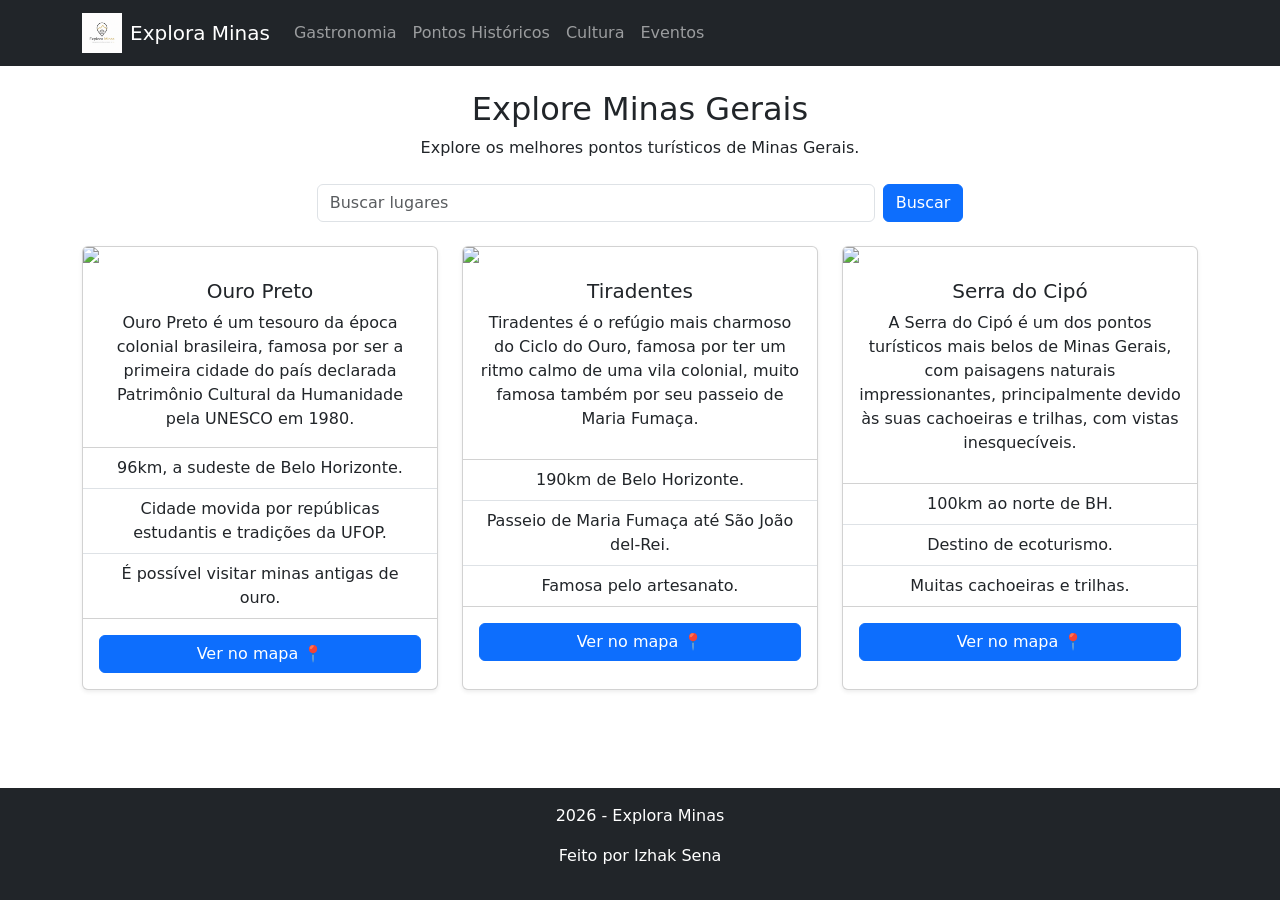
==== index.html @ 5cfe18e5 "minha atividade semana 12" ====
<!DOCTYPE html>
<html lang="pt-BR">
<head>
    <meta charset="UTF-8">
    <title>Explora Minas</title>
    <link rel="stylesheet" href="css/styles.css">
    <meta name="viewport" content="width=device-width, initial-scale=1.0">
    <link href="https://cdn.jsdelivr.net/npm/bootstrap@5.3.3/dist/css/bootstrap.min.css" rel="stylesheet">
</head>
<body class="d-flex flex-column min-vh-100">

<nav class="navbar navbar-expand-lg navbar-dark bg-dark">
  <div class="container">
    <a class="navbar-brand d-flex align-items-center" href="#">
  <img src="img/logo.png" alt="Logo" width="40" class="me-2">
  Explora Minas
</a>

    <div class="collapse navbar-collapse">
      <ul class="navbar-nav">
        <li class="nav-item"><a class="nav-link" href="#">Gastronomia</a></li>
        <li class="nav-item"><a class="nav-link" href="#">Pontos Históricos</a></li>
        <li class="nav-item"><a class="nav-link" href="#">Cultura</a></li>
        <li class="nav-item"><a class="nav-link" href="#">Eventos</a></li>
      </ul>
    </div>
  </div>
</nav>

<main class="container mt-4 flex-fill">

<section class="text-center mb-4">
    <section class="text-center mb-4">
    
        
  <h2>Explore Minas Gerais</h2>
  <p>Explore os melhores pontos turísticos de Minas Gerais.</p>
</section>

    <section class="d-flex justify-content-center mb-4">
  <input class="form-control w-50 me-2" type="text" placeholder="Buscar lugares">
  <button class="btn btn-primary">Buscar</button>
</section>
<!-- cards -->
    <section class="row">
        
  <!-- Ouro Preto -->
  <div class="col-md-4 mb-4">
    <div class="card h-100 shadow-sm">
      <img src="https://www.segueviagem.com.br/wp-content/uploads/2020/09/shutterstock_452390755-scaled.jpg" class="card-img-top">
      
      <div class="card-body">
        <h5 class="card-title">Ouro Preto</h5>
        <p class="card-text">Ouro Preto é um tesouro da época colonial brasileira, famosa por ser a primeira cidade do país declarada Patrimônio Cultural da Humanidade pela UNESCO em 1980.</p>
      </div>

      <ul class="list-group list-group-flush">
        <li class="list-group-item">96km, a sudeste de Belo Horizonte.</li>
        <li class="list-group-item">Cidade movida por repúblicas estudantis e tradições da UFOP.</li>
        <li class="list-group-item">É possível visitar minas antigas de ouro.</li>
      </ul>

      <div class="card-body">
        <a href="https://maps.app.goo.gl/3Vu9swvpx3ncmqJi7" target="_blank" class="btn btn-primary w-100">
          Ver no mapa 📍
        </a>
      </div>
    </div>
  </div>

  <!-- Tiradentes -->
  <div class="col-md-4 mb-4">
    <div class="card h-100 shadow-sm">
      <img src="https://www.viagenscinematograficas.com.br/wp-content/uploads/2020/11/Tiradentes-MG-O-que-Fazer-Capa-6.jpg" class="card-img-top">
      
      <div class="card-body">
        <h5 class="card-title">Tiradentes</h5>
        <p class="card-text">Tiradentes é o refúgio mais charmoso do Ciclo do Ouro, famosa por ter um ritmo calmo de uma vila colonial, muito famosa também por seu passeio de Maria Fumaça.</p>
      </div>

      <ul class="list-group list-group-flush">
        <li class="list-group-item">190km de Belo Horizonte.</li>
        <li class="list-group-item">Passeio de Maria Fumaça até São João del-Rei.</li>
        <li class="list-group-item">Famosa pelo artesanato.</li>
      </ul>

      <div class="card-body">
        <a href="https://maps.app.goo.gl/pw9pEzNax21qk7QM7" target="_blank" class="btn btn-primary w-100">
          Ver no mapa 📍
        </a>
      </div>
    </div>
  </div>

  <!-- Serra do Cipó -->
  <div class="col-md-4 mb-4">
    <div class="card h-100 shadow-sm">
      <img src="https://viagenseoutrashistorias.com.br/wp-content/uploads/2021/08/serra-do-cipo-BH-MG-4-942x529.jpg" class="card-img-top">
      
      <div class="card-body">
        <h5 class="card-title">Serra do Cipó</h5>
        <p class="card-text">A Serra do Cipó é um dos pontos turísticos mais belos de Minas Gerais, com paisagens naturais impressionantes, principalmente devido às suas cachoeiras e trilhas, com vistas inesquecíveis.</p>
      </div>

      <ul class="list-group list-group-flush">
        <li class="list-group-item">100km ao norte de BH.</li>
        <li class="list-group-item">Destino de ecoturismo.</li>
        <li class="list-group-item">Muitas cachoeiras e trilhas.</li>
      </ul>

      <div class="card-body">
        <a href="https://maps.app.goo.gl/dTFhFLrMSBfX6ADc8" target="_blank" class="btn btn-primary w-100">
          Ver no mapa 📍
        </a>
      </div>
    </div>
  </div>

</section>
        

</main>

<footer class="bg-dark text-white text-center p-3 mt-auto">
  <p>2026 - Explora Minas</p>
  <p>Feito por Izhak Sena</p>
</footer>


</body>
</html>
<!-- commit extra -->
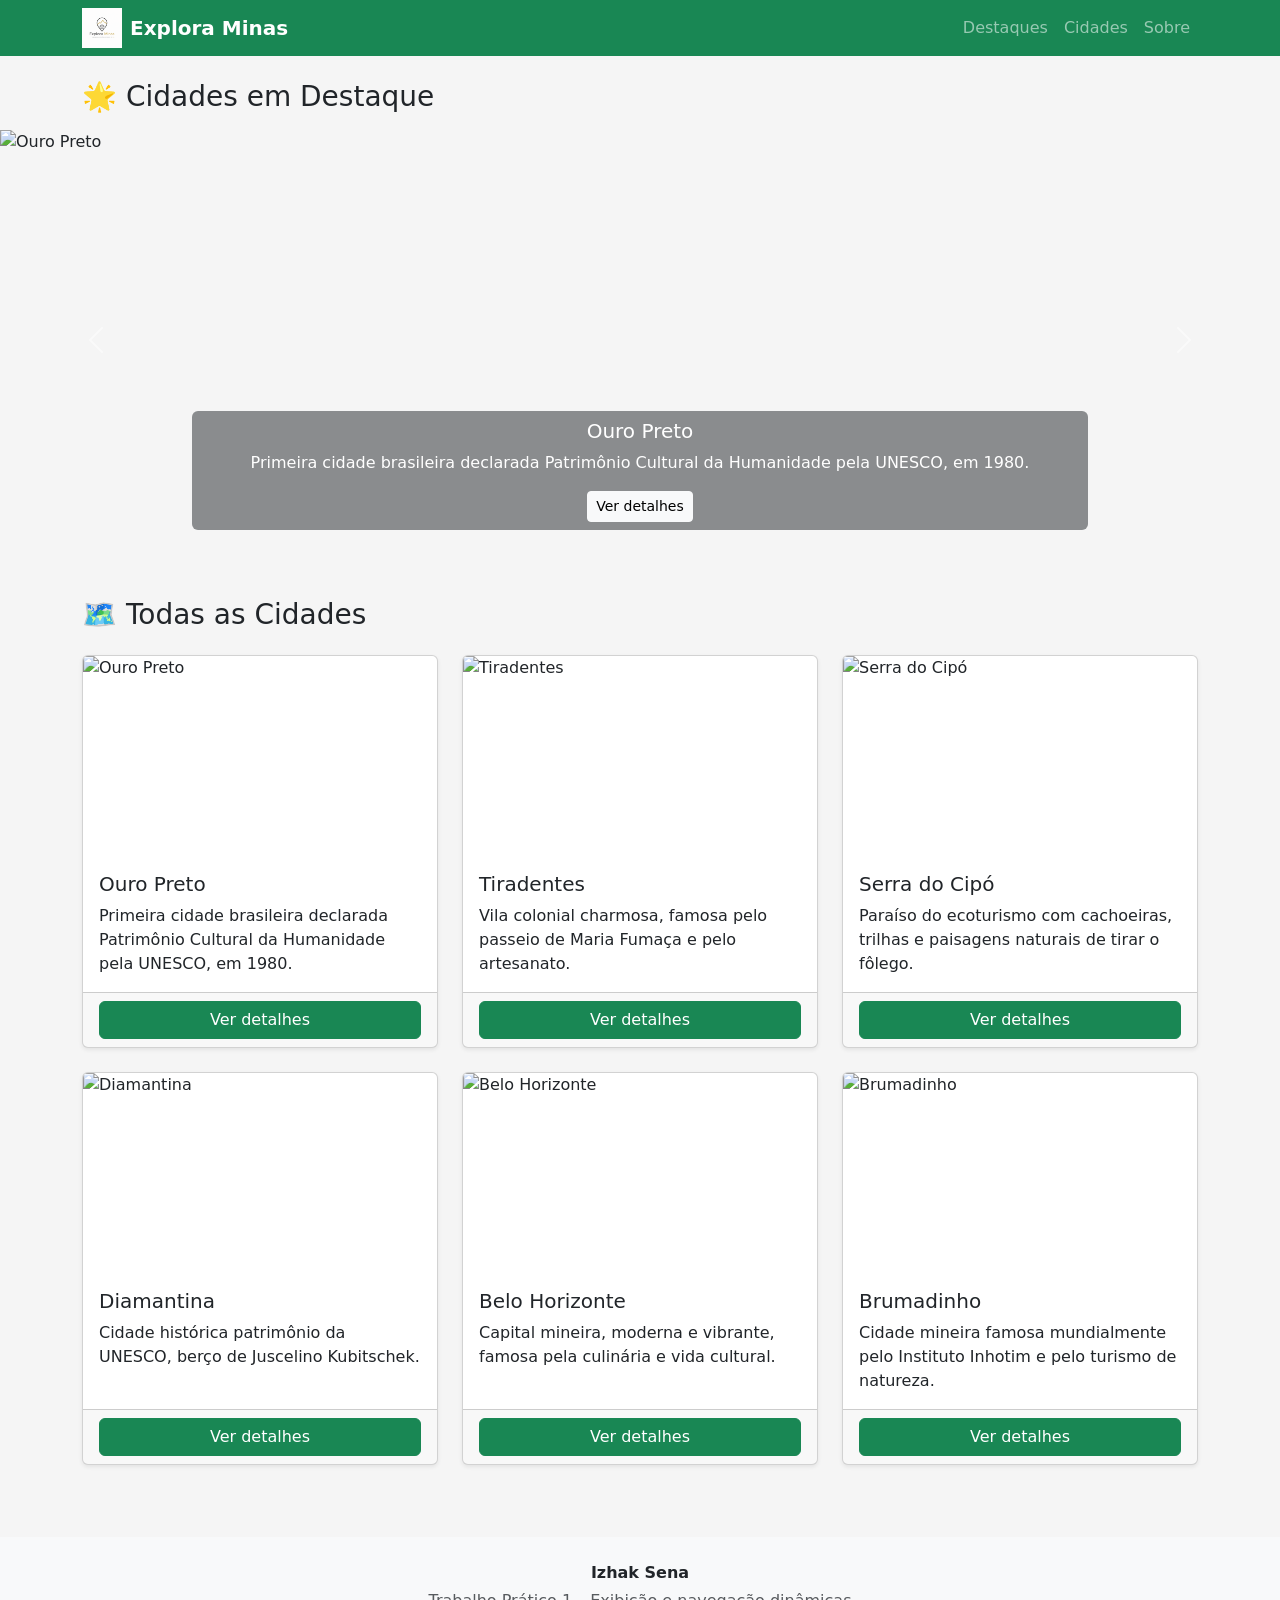
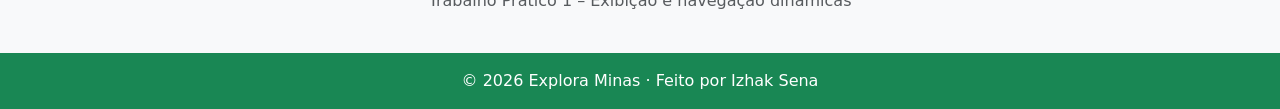
==== commit 9ee4493e: "atividade final" ====
--- a/index.html
+++ b/index.html
@@ -1,132 +1,78 @@
 <!DOCTYPE html>
 <html lang="pt-BR">
 <head>
-    <meta charset="UTF-8">
-    <title>Explora Minas</title>
-    <link rel="stylesheet" href="css/styles.css">
-    <meta name="viewport" content="width=device-width, initial-scale=1.0">
-    <link href="https://cdn.jsdelivr.net/npm/bootstrap@5.3.3/dist/css/bootstrap.min.css" rel="stylesheet">
+  <meta charset="UTF-8">
+  <meta name="viewport" content="width=device-width, initial-scale=1.0">
+  <title>Explora Minas</title>
+  <link href="https://cdn.jsdelivr.net/npm/bootstrap@5.3.3/dist/css/bootstrap.min.css" rel="stylesheet">
+  <link rel="stylesheet" href="assets/css/styles.css">
 </head>
 <body class="d-flex flex-column min-vh-100">
 
-<nav class="navbar navbar-expand-lg navbar-dark bg-dark">
+<!-- Navbar -->
+<nav class="navbar navbar-expand-lg navbar-dark bg-success">
   <div class="container">
-    <a class="navbar-brand d-flex align-items-center" href="#">
-  <img src="img/logo.png" alt="Logo" width="40" class="me-2">
-  Explora Minas
-</a>
-
-    <div class="collapse navbar-collapse">
-      <ul class="navbar-nav">
-        <li class="nav-item"><a class="nav-link" href="#">Gastronomia</a></li>
-        <li class="nav-item"><a class="nav-link" href="#">Pontos Históricos</a></li>
-        <li class="nav-item"><a class="nav-link" href="#">Cultura</a></li>
-        <li class="nav-item"><a class="nav-link" href="#">Eventos</a></li>
+    <img src="assets/img/logo.png" alt="Logo" width="40" class="me-2">
+    <a class="navbar-brand fw-bold" href="index.html"> Explora Minas</a>
+    <button class="navbar-toggler" type="button" data-bs-toggle="collapse" data-bs-target="#menu">
+      <span class="navbar-toggler-icon"></span>
+    </button>
+    <div class="collapse navbar-collapse" id="menu">
+      <ul class="navbar-nav ms-auto">
+        <li class="nav-item"><a class="nav-link" href="#destaques">Destaques</a></li>
+        <li class="nav-item"><a class="nav-link" href="#cidades">Cidades</a></li>
+        <li class="nav-item"><a class="nav-link" href="#sobre">Sobre</a></li>
       </ul>
     </div>
   </div>
 </nav>
 
-<main class="container mt-4 flex-fill">
+<main class="flex-fill">
 
-<section class="text-center mb-4">
-    <section class="text-center mb-4">
-    
-        
-  <h2>Explore Minas Gerais</h2>
-  <p>Explore os melhores pontos turísticos de Minas Gerais.</p>
-</section>
+  <!-- Seção 1: Carrossel de destaques -->
+  <section id="destaques" class="mb-5">
+    <div class="container mt-4">
+      <h3 class="mb-3">🌟 Cidades em Destaque</h3>
+    </div>
+    <div id="carrossel" class="carousel slide" data-bs-ride="carousel">
+      <div class="carousel-inner" id="carrossel-inner">
+        <!-- Preenchido pelo JS -->
+      </div>
+      <button class="carousel-control-prev" type="button" data-bs-target="#carrossel" data-bs-slide="prev">
+        <span class="carousel-control-prev-icon"></span>
+      </button>
+      <button class="carousel-control-next" type="button" data-bs-target="#carrossel" data-bs-slide="next">
+        <span class="carousel-control-next-icon"></span>
+      </button>
+    </div>
+  </section>
 
-    <section class="d-flex justify-content-center mb-4">
-  <input class="form-control w-50 me-2" type="text" placeholder="Buscar lugares">
-  <button class="btn btn-primary">Buscar</button>
-</section>
-<!-- cards -->
-    <section class="row">
-        
-  <!-- Ouro Preto -->
-  <div class="col-md-4 mb-4">
-    <div class="card h-100 shadow-sm">
-      <img src="https://www.segueviagem.com.br/wp-content/uploads/2020/09/shutterstock_452390755-scaled.jpg" class="card-img-top">
+  <!-- Seção 2: Todos os cards -->
+  <section id="cidades" class="container mb-5">
+    <h3 class="mb-4">🗺️ Todas as Cidades</h3>
+    <div class="row" id="cards-container">
+      <!-- Preenchido pelo JS -->
+    </div>
+  </section>
+
+  <!-- Seção 3: Sobre o autor -->
+  <section id="sobre" class="bg-light py-4 mb-0">
+    <div class="container text-center">
       
-      <div class="card-body">
-        <h5 class="card-title">Ouro Preto</h5>
-        <p class="card-text">Ouro Preto é um tesouro da época colonial brasileira, famosa por ser a primeira cidade do país declarada Patrimônio Cultural da Humanidade pela UNESCO em 1980.</p>
-      </div>
-
-      <ul class="list-group list-group-flush">
-        <li class="list-group-item">96km, a sudeste de Belo Horizonte.</li>
-        <li class="list-group-item">Cidade movida por repúblicas estudantis e tradições da UFOP.</li>
-        <li class="list-group-item">É possível visitar minas antigas de ouro.</li>
-      </ul>
-
-      <div class="card-body">
-        <a href="https://maps.app.goo.gl/3Vu9swvpx3ncmqJi7" target="_blank" class="btn btn-primary w-100">
-          Ver no mapa 📍
-        </a>
-      </div>
+      <p class="mb-1"><strong>Izhak Sena</strong></p>
+      
+      <p class="text-muted">Trabalho Prático 1 – Exibição e navegação dinâmicas</p>
     </div>
-  </div>
-
-  <!-- Tiradentes -->
-  <div class="col-md-4 mb-4">
-    <div class="card h-100 shadow-sm">
-      <img src="https://www.viagenscinematograficas.com.br/wp-content/uploads/2020/11/Tiradentes-MG-O-que-Fazer-Capa-6.jpg" class="card-img-top">
-      
-      <div class="card-body">
-        <h5 class="card-title">Tiradentes</h5>
-        <p class="card-text">Tiradentes é o refúgio mais charmoso do Ciclo do Ouro, famosa por ter um ritmo calmo de uma vila colonial, muito famosa também por seu passeio de Maria Fumaça.</p>
-      </div>
-
-      <ul class="list-group list-group-flush">
-        <li class="list-group-item">190km de Belo Horizonte.</li>
-        <li class="list-group-item">Passeio de Maria Fumaça até São João del-Rei.</li>
-        <li class="list-group-item">Famosa pelo artesanato.</li>
-      </ul>
-
-      <div class="card-body">
-        <a href="https://maps.app.goo.gl/pw9pEzNax21qk7QM7" target="_blank" class="btn btn-primary w-100">
-          Ver no mapa 📍
-        </a>
-      </div>
-    </div>
-  </div>
-
-  <!-- Serra do Cipó -->
-  <div class="col-md-4 mb-4">
-    <div class="card h-100 shadow-sm">
-      <img src="https://viagenseoutrashistorias.com.br/wp-content/uploads/2021/08/serra-do-cipo-BH-MG-4-942x529.jpg" class="card-img-top">
-      
-      <div class="card-body">
-        <h5 class="card-title">Serra do Cipó</h5>
-        <p class="card-text">A Serra do Cipó é um dos pontos turísticos mais belos de Minas Gerais, com paisagens naturais impressionantes, principalmente devido às suas cachoeiras e trilhas, com vistas inesquecíveis.</p>
-      </div>
-
-      <ul class="list-group list-group-flush">
-        <li class="list-group-item">100km ao norte de BH.</li>
-        <li class="list-group-item">Destino de ecoturismo.</li>
-        <li class="list-group-item">Muitas cachoeiras e trilhas.</li>
-      </ul>
-
-      <div class="card-body">
-        <a href="https://maps.app.goo.gl/dTFhFLrMSBfX6ADc8" target="_blank" class="btn btn-primary w-100">
-          Ver no mapa 📍
-        </a>
-      </div>
-    </div>
-  </div>
-
-</section>
-        
+  </section>
 
 </main>
 
-<footer class="bg-dark text-white text-center p-3 mt-auto">
-  <p>2026 - Explora Minas</p>
-  <p>Feito por Izhak Sena</p>
+<!-- Footer -->
+<footer class="bg-success text-white text-center py-3">
+  <p class="mb-0">© 2026 Explora Minas · Feito por Izhak Sena</p>
 </footer>
 
-
+<script src="https://cdn.jsdelivr.net/npm/bootstrap@5.3.3/dist/js/bootstrap.bundle.min.js"></script>
+<script src="assets/js/app.js"></script>
 </body>
 </html>
-<!-- commit extra -->
--- a/assets/css/styles.css
+++ b/assets/css/styles.css
@@ -0,0 +1,36 @@
+/* Geral */
+body {
+  background-color: #f5f5f5;
+}
+
+/* Animaçao  cards */
+.card {
+  transition: transform 0.2s, box-shadow 0.2s;
+}
+
+.card:hover {
+  transform: translateY(-5px);
+  box-shadow: 0 8px 20px rgba(0, 0, 0, 0.15);
+}
+
+/* Carrossel */
+.carousel-item img {
+  object-fit: cover;
+  height: 420px;
+  width: 100%;
+}
+
+/* Responsividade cell */
+@media (max-width: 768px) {
+  .carousel-item img {
+    height: 220px;
+  }
+
+  .carousel-caption {
+    display: none !important;
+  }
+
+  .card-img-top {
+    height: 160px !important;
+  }
+}
